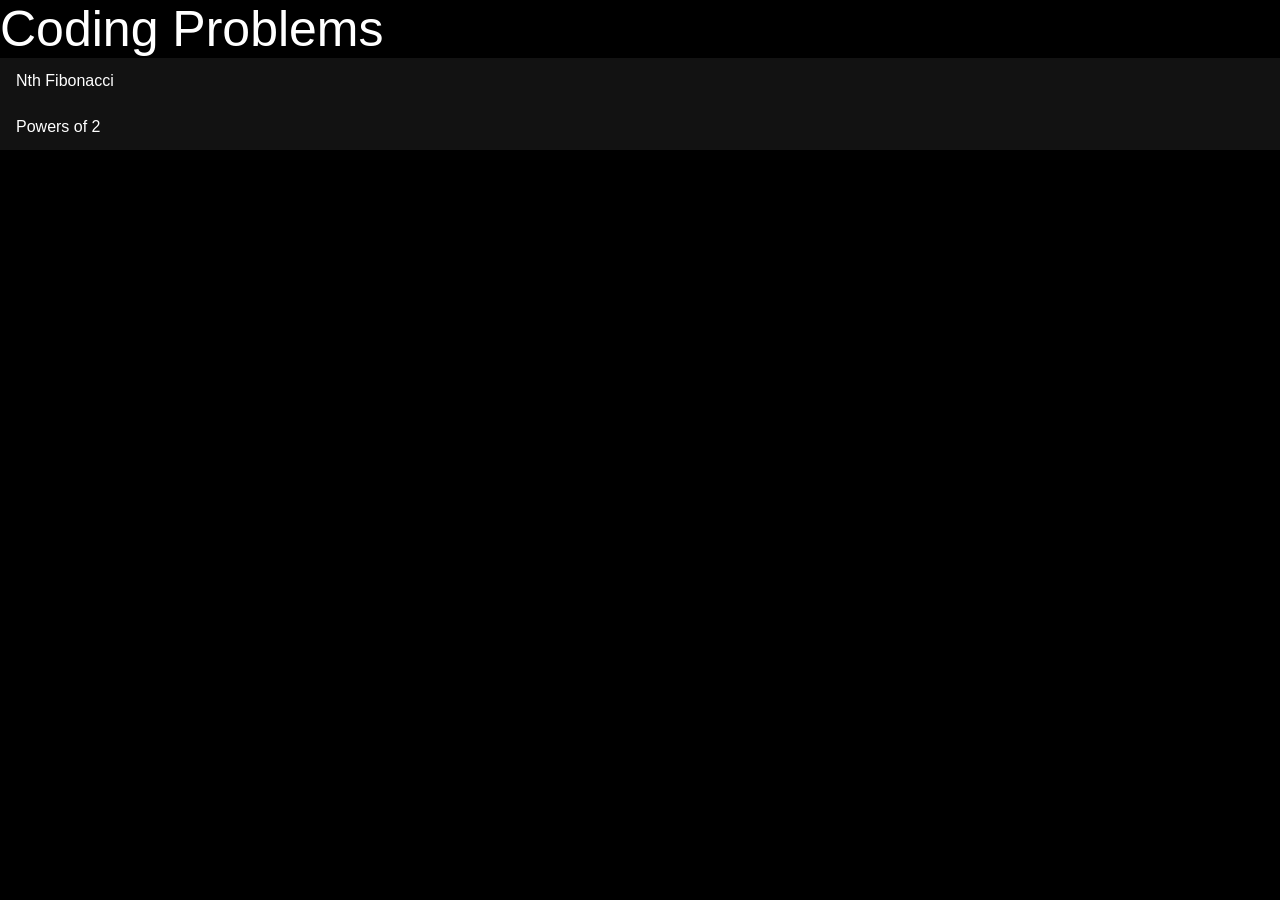
==== CPULeetCode/homepage.html @ 88ad3ed6 "Initial commit" ====
<!DOCTYPE html>
<html lang="en">
<head>
    <meta charset="UTF-8">
    <meta name="viewport" content="width=device-width, initial-scale=1.0">
    <title>Problem Page</title>
    <link rel="stylesheet" href="style.css">
</head>
<body>
    <div>
        <label>Coding Problems</label>
        <div class="problems">
            <ul class="problemlist">
                <li class="problem"> <a href="problem.html?problem=fibonacci" class="problemlink">Nth Fibonacci</a> </li>
                <li class="problem"> <a href="problem.html?problem=2powers" class="problemlink">Powers of 2</a> </li>
            </ul>
        </div>
    </div>
</body>
</html>
---- CPULeetCode/style.css ----
/*
*{
    margin: 0;
    padding: 0;
    font-family: 'Poppins', sans-serif;
    box-sizing: border-box;
    overflow: hidden;
}
body{
    background: #454545;
    color: #ffffff;
}
.container{
    width: 100%;
    height: 100vh;
    padding: 20px;
    display: flex;
}
.left, .right{
    flex-basis: 50%;
    padding: 30px;
}
.left{
    background-color:#333333;
    border-radius: 10px;
    height: 95%;
}
textarea{
    width: 100%;
    height: 45%;
    background: #1f1f1f;
    color: #fff;
    padding: 10px 20px;
    border: 0;
    outline: 0;
    font-size: 18px;
    overflow: auto;
    font-family: 'JetBrains Mono';
}
button{
    width: 200px;
    height: 50px;
    border-radius:12px;
    font-family: "Pliant", sans-serif;
    background-color: #10852f;
    color:white;
    border-color:#0c551f;
    text-align: center;
    font-size:20px;
}
button:hover{
    background-color:#13ce45;
}

label{
    font-size: 50px;
    text-align:center;
}
h1{
    padding:20px;
    text-align:center;
}
h2{
    padding:20px;
}
ul {
  list-style-type: none;
  margin: 0;
  padding: 0;
  overflow: hidden;
  background-color: #333333;
}

ul li{
    float:left;
}
ul li a {
  display: block;
  color: white;
  text-align: center;
  padding: 14px 16px;
  text-decoration: none;
}

.problem{
    float:none;
}
.problemlink{
    text-align:left;

}
ul li a:hover {
  background-color: #111111;
}
.samples{
    padding-top: 5%;

}
.info{
    padding-top:10px;
    background-color:#333333;
    padding-top: 2%;
    padding-bottom: 2%;
}

.problemelement{
    padding-right: 10px;
    padding-left: 10px;
    margin-top:2%;
}
.testcase{
    background-color:#1f1f1f;
    border-color:#444444;
}
.testcase:hover{
    background-color:#454545;
}
.description{
    overflow-y:auto;
    width: 100%;
    height: 45%;
    background-color: #1f1f1f;
}
.testdata{

    border-radius:5px;
    margin:5px;
    padding: 5px;
    background-color:#444444;
}
.problemdescription{
    padding-top: 5px;
    padding-bottom: 5px;
    font-size: 25px;
}

img{
    width: 100%;
    height: 40%;
    object-fit: contain;
}

.hint{
    width: 100px;
    height: 40px;
    background-color: #333333;
    border-color: white;
    float:right;
    margin-top: 1.5%;

}
.hint:hover{
    background-color: #666666;
}
.languagedescription{
    position:absolute;
    width: 45%;
    height: 90%;
    overflow: auto;
    background-color: black;
    top: 46.4px;
    left: 3%;
    visibility: hidden;
    border-radius: 7%;

}
.opendescription{
    display: block;
    color: white;
    text-align: center;
    padding: 14px 16px;
    text-decoration: none;
}
.descriptiontext{
    padding: 15px;
    font-size:20px;
    color: rgb(4, 255, 4);
    font-family: 'JetBrains Mono';

}
code{
    padding: 10px;
    font-size: 20px;
}
.submitbutton{
     margin: 0 auto;
     display: block;
}
#hint{
    display:inline-block;
    margin-top: 1.5%;
    width: 60%;
    margin-left: 10px;
    margin-right: 10px;
    
    
}
*/

/*
*{
    margin: 0;
    padding: 0;
    font-family: 'Poppins', sans-serif;
    box-sizing: border-box;
    overflow: hidden;
}
body{
    background: #121212;
    color: #ffffff;
}
.container{
    width: 100%;
    height: 100vh;
    padding: 20px;
    display: flex;
}
.left, .right{
    flex-basis: 50%;
    padding: 30px;
}
.left{
    background-color:#000000;
    border-radius: 10px;
    height: 95%;
}
textarea{
    width: 100%;
    height: 45%;
    background: #000000;
    color: #fff;
    padding: 10px 20px;
    border: 0;
    outline: 0;
    font-size: 18px;
    overflow: auto;
    font-family: 'JetBrains Mono';
}
button{
    width: 200px;
    height: 50px;
    border-radius:12px;
    font-family: "Pliant", sans-serif;
    background-color: #10852f;
    color:white;
    border-color:#0c551f;
    text-align: center;
    font-size:20px;
}
button:hover{
    background-color:#13ce45;
}

label{
    font-size: 50px;
    text-align:center;
}
h1{
    padding:20px;
    text-align:center;
}
h2{
    padding:20px;
}
ul {
  list-style-type: none;
  margin: 0;
  padding: 0;
  overflow: hidden;
  background-color: #000000;
}

ul li{
    float:left;
}
ul li a {
  display: block;
  color: white;
  text-align: center;
  padding: 14px 16px;
  text-decoration: none;
}

.problem{
    float:none;
}
.problemlink{
    text-align:left;

}
ul li a:hover {
  background-color: #111111;
}
.samples{
    padding-top: 5%;

}
.info{
    padding-top:10px;
    background-color:black;
    padding-top: 2%;
    padding-bottom: 2%;
}

.problemelement{
    padding-right: 10px;
    padding-left: 10px;
    margin-top:2%;
}
.testcase{
    background-color: #7d17fb;
    border-color:#444444;
    color: #FAF616;

}
.testcase:hover{
    background-color:#9d4eff;
}
.description{
    overflow-y:auto;
    width: 100%;
    height: 45%;
    background-color: #1f1f1f;
}
.testdata{

    border-radius:5px;
    margin:5px;
    padding: 5px;
    background-color:#121212;
}
.problemdescription{
    padding-top: 5px;
    padding-bottom: 5px;
    font-size: 25px;
}

img{
    width: 100%;
    height: 40%;
    object-fit: contain;
}

.hint{
    width: 100px;
    height: 40px;
    background-color: #7d17fb;
    color: #FAF616;

    border-color: rgb(83, 83, 83);
    float:right;
    margin-top: 1.5%;

}
.hint:hover{
    background-color: #9d4eff;
}
.languagedescription{
    position:absolute;
    width: 45%;
    height: 90%;
    overflow: auto;
    background-color: black;
    top: 46.4px;
    left: 3%;
    visibility: hidden;
    border-radius: 7%;

}
.opendescription{
    display: block;
    color: white;
    text-align: center;
    padding: 14px 16px;
    text-decoration: none;
}
.descriptiontext{
    padding: 15px;
    font-size:20px;
    color: rgb(4, 255, 4);
    font-family: 'JetBrains Mono';

}
code{
    padding: 10px;
    font-size: 20px;
}
.submitbutton{
     margin: 0 auto;
     display: block;
}
#hint{
    display:inline-block;
    margin-top: 1.5%;
    width: 60%;
    margin-left: 20px;
    margin-right: 10px;
    
    
}
    */


*{
    margin: 0;
    padding: 0;
    font-family: 'Poppins', sans-serif;
    box-sizing: border-box;
    overflow: hidden;
}
body{
    background: #000000;
    color: #ffffff;
}
.container{
    width: 100%;
    height: 100vh;
    padding: 20px;
    display: flex;
}
.left, .right{
    flex-basis: 50%;
    padding: 30px;
}
.left{
    background-color: #121212;
    border-radius: 10px;
    height: 95%;
}
textarea{
    width: 100%;
    height: 45%;
    background: #121212;
    color: #fff;
    padding: 10px 20px;
    border: 0;
    outline: 0;
    font-size: 18px;
    overflow: auto;
    font-family: 'JetBrains Mono';
}
button{
    width: 200px;
    height: 50px;
    border-radius:12px;
    font-family: "Pliant", sans-serif;
    background-color: #10852f;
    color:white;
    border-color:#0c551f;
    text-align: center;
    font-size:20px;
}
button:hover{
    background-color:#13ce45;
}

label{
    font-size: 50px;
    text-align:center;
}
h1{
    padding:20px;
    text-align:center;
}
h2{
    padding:20px;
}
ul {
  list-style-type: none;
  margin: 0;
  padding: 0;
  overflow: hidden;
  background-color: #121212;
}

ul li{
    float:left;
}
ul li a {
  display: block;
  color: white;
  text-align: center;
  padding: 14px 16px;
  text-decoration: none;
}

.problem{
    float:none;
}
.problemlink{
    text-align:left;

}
ul li a:hover {
  background-color: #111111;
}
.samples{
    padding-top: 5%;

}
.info{
    padding-top:10px;
    background-color:#121212;
    padding-top: 2%;
    padding-bottom: 2%;
}

.problemelement{
    padding-right: 10px;
    padding-left: 10px;
    margin-top:2%;
}
.testcase{
    background-color: #7d17fb;
    border-color:#444444;
    color: #FAF616;

}
.testcase:hover{
    background-color:#9d4eff;
}
.description{
    overflow-y:auto;
    width: 100%;
    height: 45%;
    background-color: #1f1f1f;
}
.testdata{

    border-radius:5px;
    margin:5px;
    padding: 5px;
    background-color:#000000;
}
.problemdescription{
    padding-top: 5px;
    padding-bottom: 5px;
    font-size: 25px;
}

img{
    width: 100%;
    height: 40%;
    object-fit: contain;
}

.hint{
    width: 100px;
    height: 40px;
    background-color: #7d17fb;
    color: #FAF616;

    border-color: rgb(83, 83, 83);
    float:right;
    margin-top: 1.5%;

}
.hint:hover{
    background-color: #9d4eff;
}
.languagedescription{
    position:absolute;
    width: 45%;
    height: 90%;
    overflow: auto;
    background-color: black;
    top: 46.4px;
    left: 3%;
    visibility: hidden;
    border-radius: 7%;

}
.opendescription{
    display: block;
    color: white;
    text-align: center;
    padding: 14px 16px;
    text-decoration: none;
}
.descriptiontext{
    padding: 15px;
    font-size:20px;
    color: rgb(4, 255, 4);
    font-family: 'JetBrains Mono';

}
code{
    padding: 10px;
    font-size: 20px;
}
.submitbutton{
     margin: 0 auto;
     display: block;
}
#hint{
    display:inline-block;
    margin-top: 1.5%;
    width: 60%;
    margin-left: 20px;
    margin-right: 10px;
    
    
}
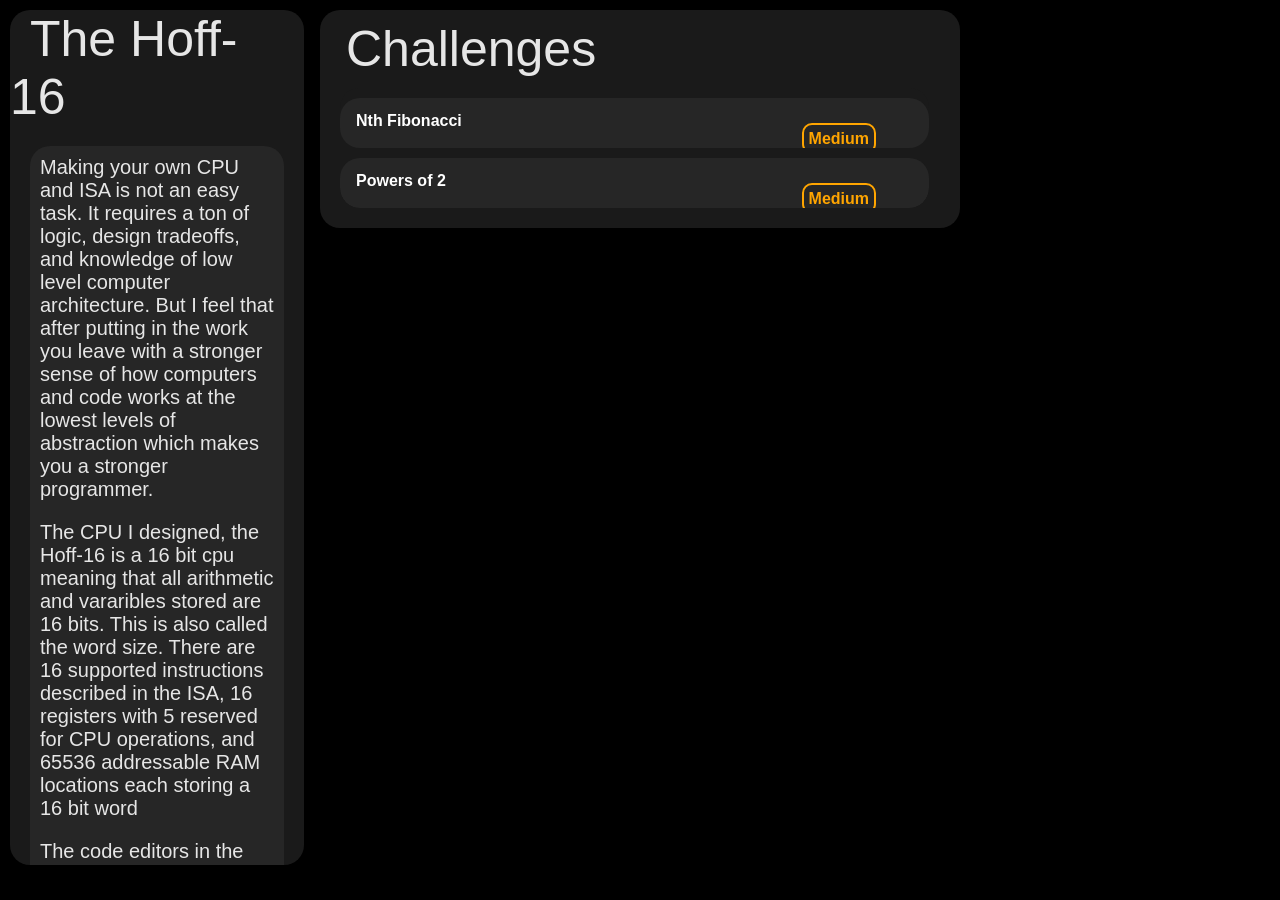
==== commit 94e3379a: "UI updates to problem home page" ====
--- a/CPULeetCode/homepage.html
+++ b/CPULeetCode/homepage.html
@@ -7,14 +7,22 @@
     <link rel="stylesheet" href="style.css">
 </head>
 <body>
-    <div>
-        <label>Coding Problems</label>
-        <div class="problems">
-            <ul class="problemlist">
-                <li class="problem"> <a href="problem.html?problem=fibonacci" class="problemlink">Nth Fibonacci</a> </li>
-                <li class="problem"> <a href="problem.html?problem=2powers" class="problemlink">Powers of 2</a> </li>
-            </ul>
+    <div class="cpudescription">
+        <label class="cpulabel">The Hoff-16</label>
+        <div class="cputextcontainer">
+            <p class="cputext"> Making your own CPU and ISA is not an easy task. It requires a ton of logic, design tradeoffs, and knowledge of low level computer architecture. But I feel that after putting in the work you leave with a stronger sense of how computers and code works at the lowest levels of abstraction which makes you a stronger programmer.</p>
+            <p class="cputext"> The CPU I designed, the Hoff-16 is a 16 bit cpu meaning that all arithmetic and vararibles stored are 16 bits. This is also called the word size.  There are 16 supported instructions described in the ISA, 16 registers with 5 reserved for CPU operations, and 65536 addressable RAM locations each storing a 16 bit word</p>
+            <p class="cputext"> The code editors in the following problems are only emulating the ISA, the actual CPU can be downloaded and ran on logisim along with a link to assemble your code into binary</p>
+            <p class="cputext"> Solving a couple of these problems will give you an idea of how assembly code works and what your computer code is actually doing on the CPU</p>
+            <p class="cputext"> Essentially all modern programming languages are compiled or interpred to assembly and machine code, much like the instructions you are going to write.</p>
         </div>
+    </div>
+    <div class="problems">
+        <label class="challengelabel">Challenges</label>
+        <ul class="problemlist">
+            <li class="problem"> <a href="problem.html?problem=fibonacci" class="problemlink">Nth Fibonacci <span class="medium">Medium</span></a> </li>
+            <li class="problem"> <a href="problem.html?problem=2powers" class="problemlink">Powers of 2 <span class="medium">Medium</span></a> </li>
+        </ul>
     </div>
 </body>
 </html>
--- a/CPULeetCode/style.css
+++ b/CPULeetCode/style.css
@@ -404,59 +404,78 @@
 *{
     margin: 0;
     padding: 0;
-    font-family: 'Poppins', sans-serif;
-    box-sizing: border-box;
+font-family: "Roboto", sans-serif;
+  font-optical-sizing: auto;
+  font-weight:300;
+  font-style: normal;
+  font-variation-settings:
+    "wdth" 100;    box-sizing: border-box;
     overflow: hidden;
 }
 body{
-    background: #000000;
-    color: #ffffff;
+    background: hsl(270, 100%,0%);
+    color: hsl(0, 0%, 90%);
 }
 .container{
     width: 100%;
     height: 100vh;
-    padding: 20px;
+    padding: 10px;
     display: flex;
+    padding-top: 10px;
 }
 .left, .right{
     flex-basis: 50%;
     padding: 30px;
+
 }
 .left{
     background-color: #121212;
-    border-radius: 10px;
+    border-radius: 20px;
     height: 95%;
+    box-shadow: inset 0 0 0.5px 2px hsla(0, 0%, 100%, 0.075);
+    padding-top: 20px;
+
+}
+.right{
+    padding-top: 0px;
+    padding-right: 0px;
+    padding-left:10px;
 }
 textarea{
-    width: 100%;
-    height: 45%;
-    background: #121212;
-    color: #fff;
-    padding: 10px 20px;
+    width: 90%;
+    height: 68%;
+    background: #000000;
+    color: #ffffff;
     border: 0;
     outline: 0;
     font-size: 18px;
     overflow: auto;
     font-family: 'JetBrains Mono';
+    margin-left: 5%;
+    padding: 10px 20px;
+    border: hsl(0, 0%, 30%) 1px solid ;
+    border-radius: 10px;
+    margin-bottom: 10px;
 }
 button{
     width: 200px;
     height: 50px;
     border-radius:12px;
     font-family: "Pliant", sans-serif;
-    background-color: #10852f;
+    background-color: #7d17fb;
     color:white;
-    border-color:#0c551f;
+    border-color:hsl(0, 0%, 15%);
     text-align: center;
     font-size:20px;
 }
 button:hover{
-    background-color:#13ce45;
+    background-color:#9d4eff;
 }
 
 label{
     font-size: 50px;
     text-align:center;
+    font-weight: 500;
 }
 h1{
     padding:20px;
@@ -482,43 +501,33 @@
   text-align: center;
   padding: 14px 16px;
   text-decoration: none;
-}
-
-.problem{
-    float:none;
-}
-.problemlink{
-    text-align:left;
-
-}
+  cursor: pointer;
+}
+
 ul li a:hover {
-  background-color: #111111;
+  background-color: rgb(51, 51, 51);
 }
 .samples{
-    padding-top: 5%;
+    padding-top: 0%;
+    border-radius: 20px;
+    box-shadow: inset 0 0 0.5px 2px hsla(0, 0%, 100%, 0.075);
+    background-color: #121212;
+    height: 33%;
+    overflow: auto;
+
 
 }
 .info{
     padding-top:10px;
-    background-color:#121212;
-    padding-top: 2%;
+    
     padding-bottom: 2%;
-}
-
-.problemelement{
-    padding-right: 10px;
-    padding-left: 10px;
-    margin-top:2%;
-}
-.testcase{
-    background-color: #7d17fb;
-    border-color:#444444;
-    color: #FAF616;
-
-}
-.testcase:hover{
-    background-color:#9d4eff;
-}
+    background-color:hsl(0, 0%, 15%);
+    border-radius: 20px;
+    margin: 10px;
+    box-shadow: inset 0 0 0.5px 2px hsla(0, 0%, 100%, 0.032);
+
+}
+
 .description{
     overflow-y:auto;
     width: 100%;
@@ -530,12 +539,17 @@
     border-radius:5px;
     margin:5px;
     padding: 5px;
-    background-color:#000000;
+    background-color:hsl(0, 0%, 20%);
+    font-family: 'JetBrains Mono';
+    color: hsl(0, 0%, 75%);
+
+
 }
 .problemdescription{
     padding-top: 5px;
     padding-bottom: 5px;
     font-size: 25px;
+    color: hsl(0, 0%, 80%);
 }
 
 img{
@@ -551,8 +565,7 @@
     color: #FAF616;
 
     border-color: rgb(83, 83, 83);
-    float:right;
-    margin-top: 1.5%;
+    margin: 0%;
 
 }
 .hint:hover{
@@ -568,6 +581,7 @@
     left: 3%;
     visibility: hidden;
     border-radius: 7%;
+    box-shadow: inset 0 0 0.5px 2px hsla(0, 0%, 100%, 0.156);
 
 }
 .opendescription{
@@ -595,9 +609,192 @@
 #hint{
     display:inline-block;
     margin-top: 1.5%;
-    width: 60%;
+    width: 57.5%;
     margin-left: 20px;
-    margin-right: 10px;
+    margin-right: 0%;
     
     
 }
+.codingarea{
+    height: 64%;
+    margin: 0;
+    background-color:#121212;
+    border-radius: 20px;
+    padding-top: 0;
+    margin-bottom: 1.5%;
+    box-shadow: inset 0 0 0.5px 2px hsla(0, 0%, 100%, 0.075);
+
+}
+.top{
+    margin: 2%;
+    height: auto;
+    margin-bottom: 0.5%;
+    margin-left: 5%;
+}
+.runnablebuttons{
+    margin-left: 5%;
+}
+
+.testcase{
+    background-color: hsl(0, 0%, 25%);
+    border-color:#444444;
+    color: hsl(0, 0%, 90%);
+    border-top-left-radius: 20px;
+    border-top-right-radius: 20px;
+    border-bottom-left-radius: 0px;
+    border-bottom-right-radius: 0px;
+    padding-left: 0px; 
+    padding-right: 0px;
+    height: 40px;
+    margin-top: 15px;
+}
+.testcase:hover{
+    background-color:hsl(0, 0%, 40%);
+}
+.testcase.active {
+    background-color: hsl(0, 0%, 35%);
+    color: hsl(0, 0%, 100%);
+    font-weight: 500;
+}
+.problemelement{
+    padding-left: 0px; 
+    padding-right: 0px;
+}
+#first{
+    margin-left: 5px;
+}
+.navbar{
+    margin-top: 0%;
+    height: 100%;
+}
+.status{
+    margin-left:5px;
+    margin-right: 5px;
+    padding: 5px;
+    font-size:  25px;
+    margin-bottom: 10px;
+    font-family: "Roboto", sans-serif;
+  font-optical-sizing: auto;
+  font-weight:500;
+  font-style: normal;
+  font-variation-settings:
+    "wdth" 100;
+}
+.incorrect, .correct{
+    font-size:  25px;
+
+    display: inline;
+    font-family: "Roboto", sans-serif;
+    font-optical-sizing: auto;
+    font-weight:500;
+    font-style: normal;
+    font-variation-settings:"wdth" 100;
+    
+}
+.incorrect{
+    color: red;
+    
+
+}
+.correct{
+    color: hsl(117, 100%, 32%)
+}
+.dataname{
+    margin-left:5px;
+    padding: 5px;
+    color: hsl(0, 0%, 90%);
+    font-family: "Roboto", sans-serif;
+    font-optical-sizing: auto;
+    font-weight:500;
+    font-style: normal;
+    font-variation-settings:"wdth" 100;
+}
+.codetitle{
+    font-family: "Roboto", sans-serif;
+    font-optical-sizing: auto;
+    font-weight:500;
+    font-style: normal;
+    font-variation-settings:"wdth" 100;
+}
+
+.problemlist{
+    background-color: hsl(0, 0%, 10%);
+    width: 95%;
+    margin: 10px;
+    border-radius: 20px;
+}
+
+.problem{
+    border-radius: 20px;
+    float:none;
+    margin-top: 10px;
+    height: 50px;
+    background-color: hsl(0, 0%, 15%);
+}
+.problemlink{
+    text-align:left;
+    font-weight: 700;
+}
+.medium, .easy, .hard{
+    display: inline;
+    margin-left: 80%;
+}
+.medium{
+    border: solid 2px orange;
+    border-radius: 10px;
+    color: orange;
+    font-weight: 550;
+    padding: 5px;
+
+
+}
+.easy{
+    border: solid 2px green;
+    border-radius: 10px;
+    color: green;
+    padding: 5px;
+}
+.hard{
+    border: solid 2px red;
+    border-radius: 10px;
+    color: red;
+    padding: 5px;
+}
+
+.problems{
+    background-color: hsl(0, 0%, 10%);
+    width: 50%;
+    margin: auto;
+    border-radius: 20px;
+    padding: 10px;
+    margin-top: 10px;
+}
+.challengelabel{
+    padding-left:16px;
+}
+.cpudescription{
+    position: absolute;
+    width: 23%;
+    height: 95%;
+    background-color: hsl(0, 0%, 10%);
+    border-radius: 20px;
+    margin: 10px;
+}
+.cpulabel{
+    padding: 20px;
+    position: relative;
+    text-align: center;
+}
+.cputextcontainer{
+    height: 87%;
+    background-color: hsl(0, 0%, 15%);
+    border-radius: 20px;
+    margin: 20px;
+    margin-bottom: 50px;
+    overflow: auto;
+}
+.cputext{
+    padding: 10px;
+    font-size: 20px;
+    font-weight: 100;
+}
